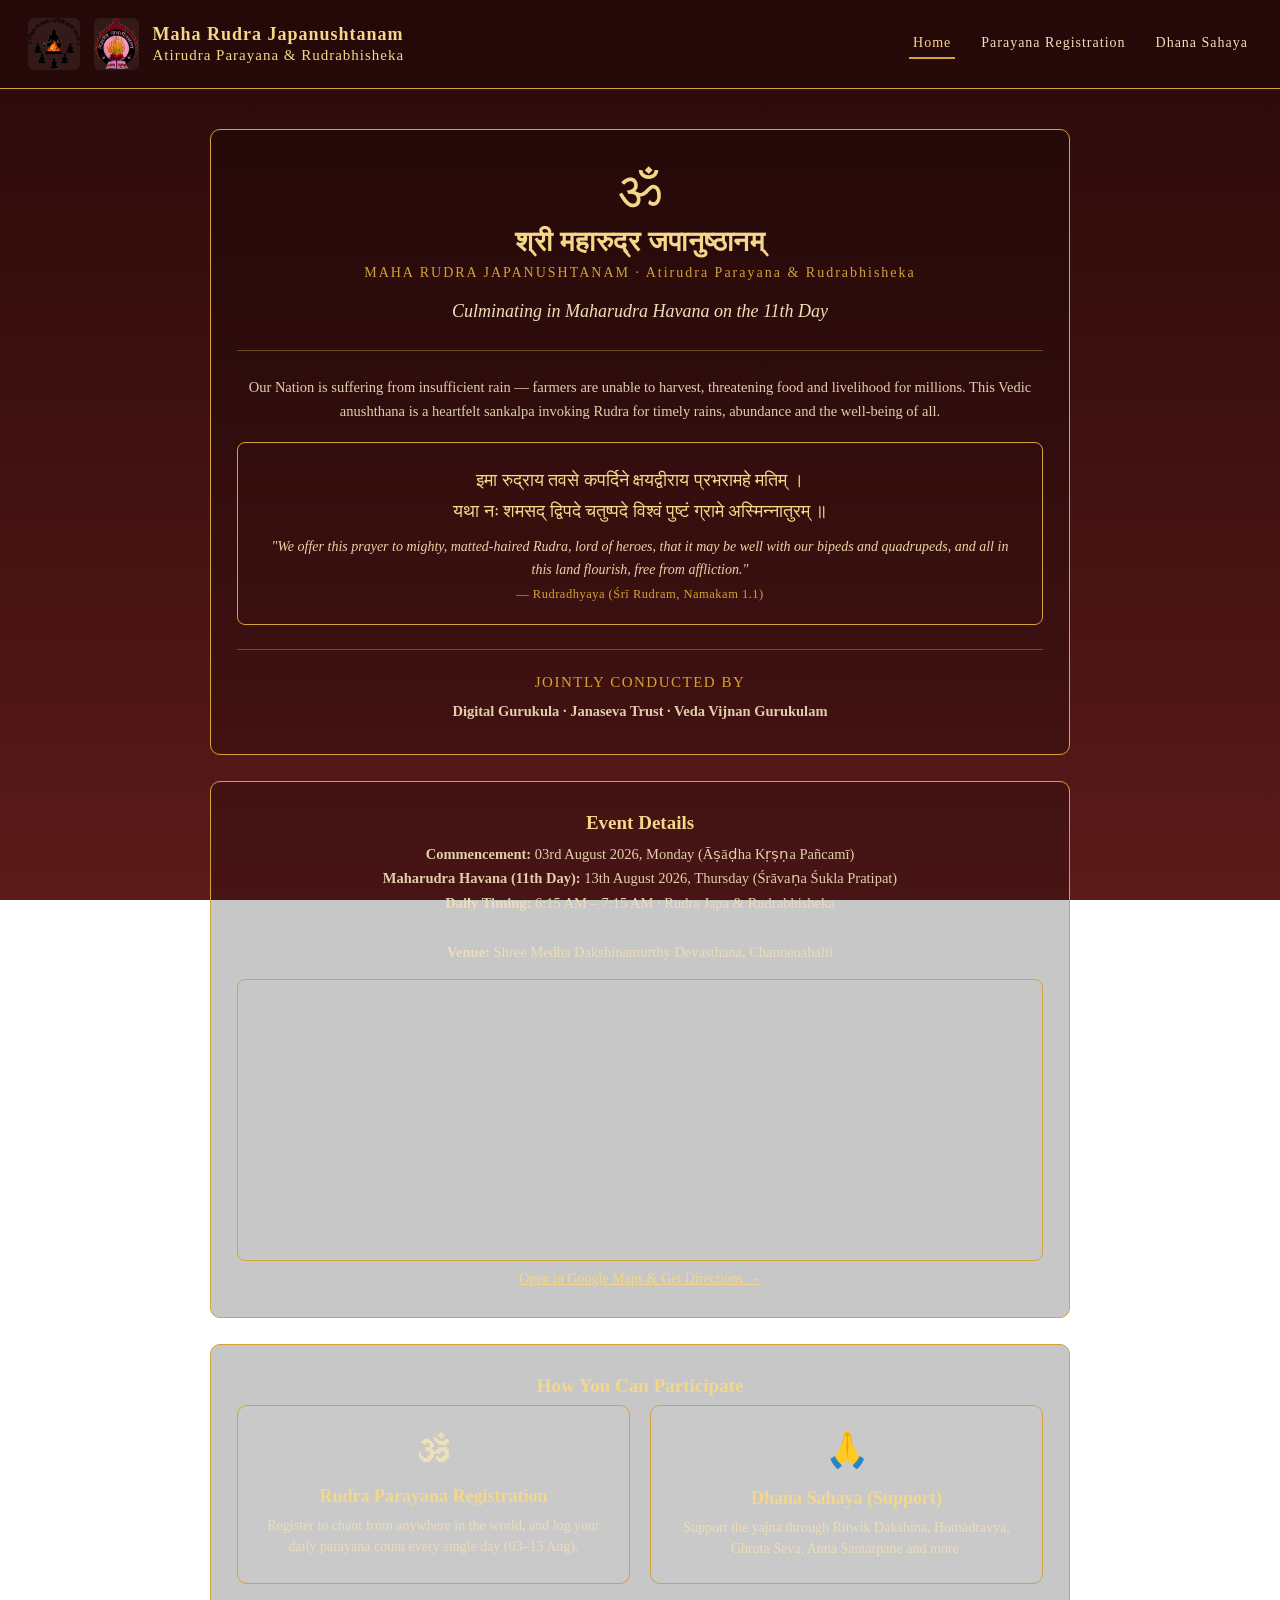
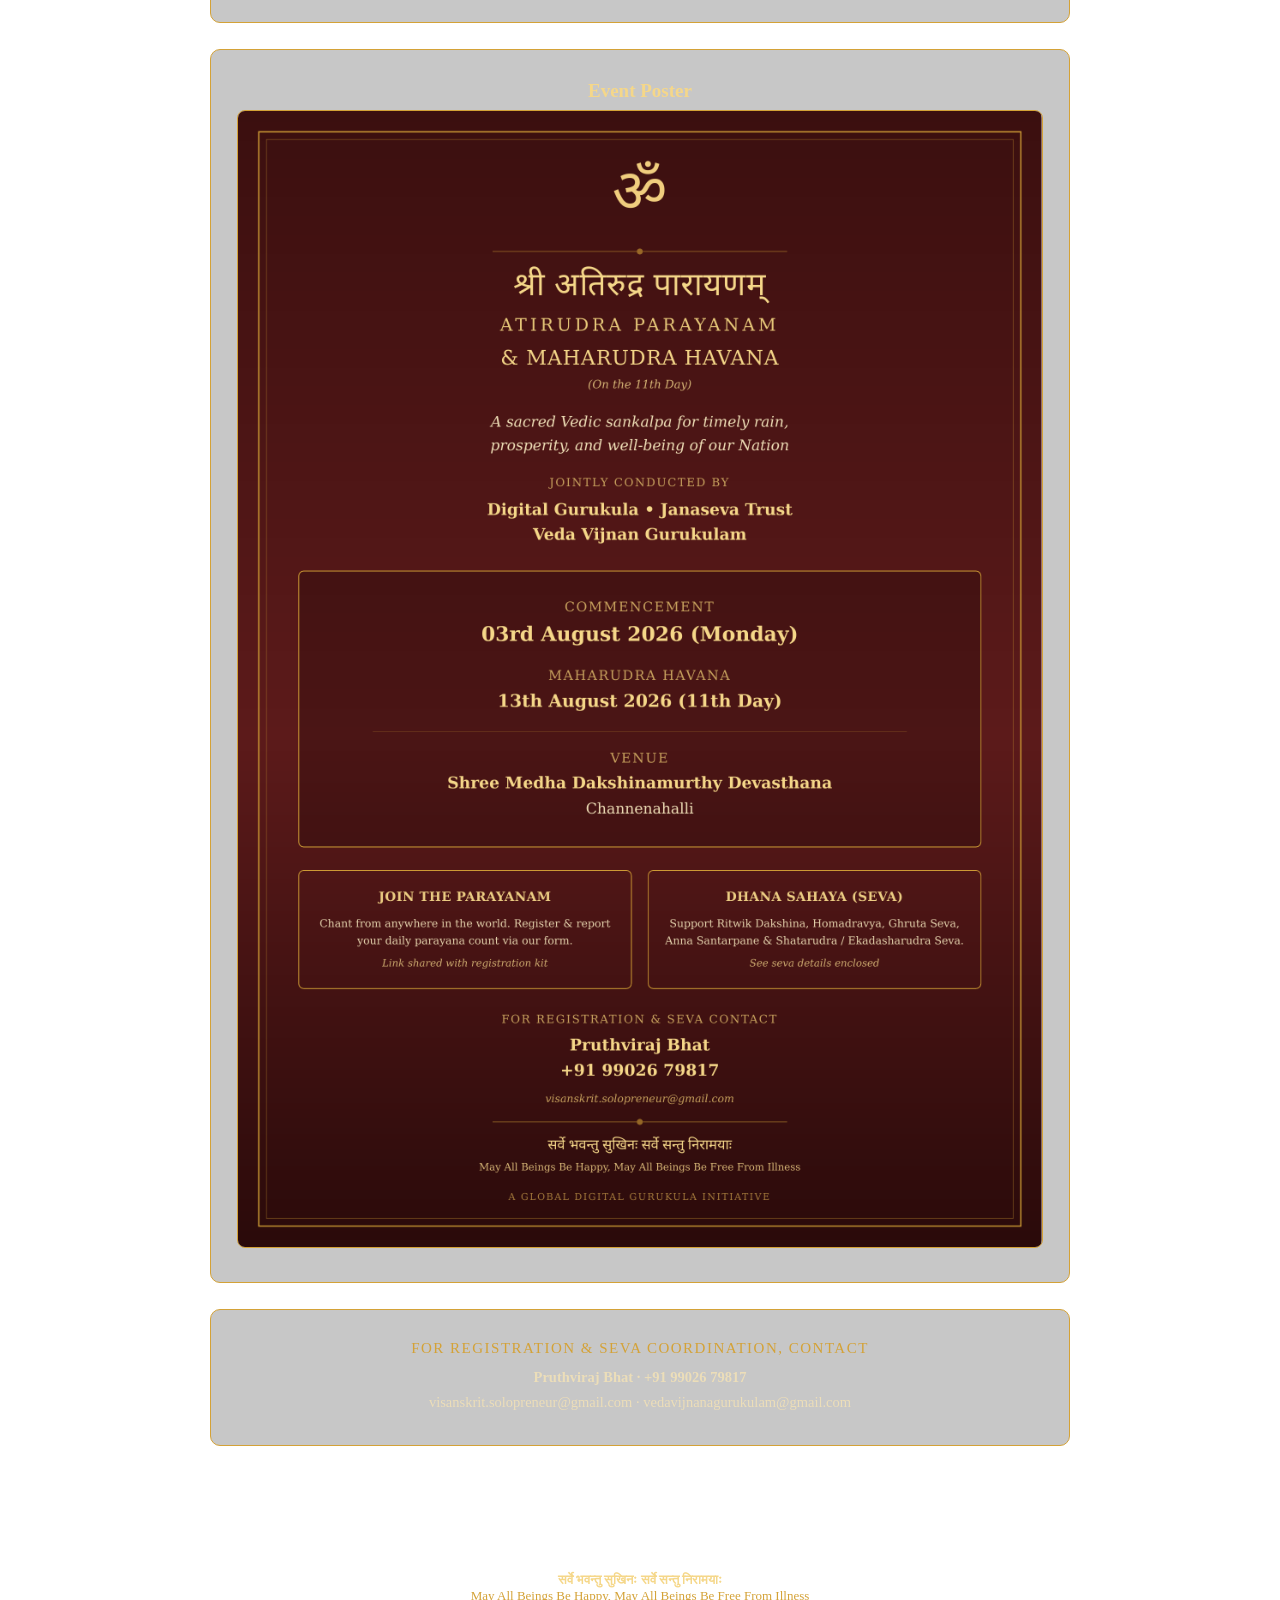
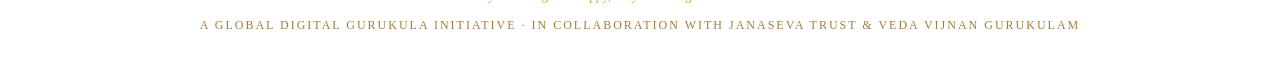
==== index.html @ a9fbeede "Add files via upload" ====
<!DOCTYPE html>
<html lang="en">
<head>
<meta charset="UTF-8">
<meta name="viewport" content="width=device-width, initial-scale=1.0">
<title>Maha Rudra Japanushtanam | Digital Gurukula</title>
<link rel="stylesheet" href="assets/style.css">
</head>
<body>

<header class="site-header">
  <div class="brand">
    <img src="assets/vvg-logo.png" alt="Veda Vijnan Gurukulam Logo">
    <img src="assets/janaseva-logo.png" alt="Janaseva Trust Logo">
    <div class="brand-text"><b>Maha Rudra Japanushtanam</b>Atirudra Parayana &amp; Rudrabhisheka</div>
  </div>
  <nav class="site-nav">
    <a href="index.html" class="active">Home</a>
    <a href="register.html">Parayana Registration</a>
    <a href="dhana-sahaya.html">Dhana Sahaya</a>
  </nav>
</header>

<div class="wrap">

  <div class="card">
    <div class="om">ॐ</div>
    <h1>श्री महारुद्र जपानुष्ठानम्</h1>
    <div class="subtitle">MAHA RUDRA JAPANUSHTANAM &middot; Atirudra Parayana &amp; Rudrabhisheka</div>
    <div class="purpose">Culminating in Maharudra Havana on the 11th Day</div>
    <hr class="div">
    <div class="meta">
      Our Nation is suffering from insufficient rain &mdash; farmers are unable to harvest,
      threatening food and livelihood for millions. This Vedic anushthana is a heartfelt
      sankalpa invoking Rudra for timely rains, abundance and the well-being of all.
    </div>
    <div class="mantra-box">
      <div class="mantra-sa">इमा रुद्राय तवसे कपर्दिने क्षयद्वीराय प्रभरामहे मतिम् ।<br>यथा नः शमसद् द्विपदे चतुष्पदे विश्वं पुष्टं ग्रामे अस्मिन्नातुरम् ॥</div>
      <div class="mantra-en">"We offer this prayer to mighty, matted-haired Rudra, lord of heroes, that it may be well with our bipeds and quadrupeds, and all in this land flourish, free from affliction."</div>
      <div class="mantra-cite">&mdash; Rudradhyaya (Śrī Rudram, Namakam 1.1)</div>
    </div>
    <hr class="div">
    <div class="label">JOINTLY CONDUCTED BY</div>
    <div class="meta">
      <b>Digital Gurukula &middot; Janaseva Trust &middot; Veda Vijnan Gurukulam</b>
    </div>
  </div>

  <div class="card">
    <h2 style="text-align:center;">Event Details</h2>
    <div class="meta">
      <b>Commencement:</b> 03rd August 2026, Monday (Āṣāḍha Kṛṣṇa Pañcamī)<br>
      <b>Maharudra Havana (11th Day):</b> 13th August 2026, Thursday (Śrāvaṇa Śukla Pratipat)<br>
      <b>Daily Timing:</b> 6:15 AM &ndash; 7:15 AM &middot; Rudra Japa &amp; Rudrabhisheka<br><br>
      <b>Venue:</b> Shree Medha Dakshinamurthy Devasthana, Channenahalli
    </div>
    <div class="map-frame">
      <iframe src="https://www.google.com/maps?q=12.9730983,77.4362829&z=17&output=embed" loading="lazy" allowfullscreen></iframe>
    </div>
    <div style="text-align:center;">
      <a class="map-link" href="https://www.google.com/maps/place/Sri+Medha+Dakshinamurthy+Temple/@12.973127,77.4363146,17.43z/data=!4m6!3m5!1s0x3bae3bc56491e11b:0xfed68116322c7638!8m2!3d12.9730983!4d77.4362829!16s%2Fg%2F11bym_62n5" target="_blank" rel="noopener">Open in Google Maps &amp; Get Directions &rarr;</a>
    </div>
  </div>

  <div class="card">
    <h2 style="text-align:center;">How You Can Participate</h2>
    <div class="grid2">
      <a class="tile" href="register.html">
        <div class="tile-icon">🕉</div>
        <h3>Rudra Parayana Registration</h3>
        <p>Register to chant from anywhere in the world, and log your daily parayana count every single day (03&ndash;13 Aug).</p>
      </a>
      <a class="tile" href="dhana-sahaya.html">
        <div class="tile-icon">🙏</div>
        <h3>Dhana Sahaya (Support)</h3>
        <p>Support the yajna through Ritwik Dakshina, Homadravya, Ghruta Seva, Anna Santarpane and more.</p>
      </a>
    </div>
  </div>

  <div class="card poster-preview">
    <h2 style="text-align:center;">Event Poster</h2>
    <img src="assets/poster.png" alt="Atirudra Parayanam Poster">
  </div>

  <div class="card">
    <div class="label">FOR REGISTRATION &amp; SEVA COORDINATION, CONTACT</div>
    <div class="meta">
      <b>Pruthviraj Bhat &middot; +91 99026 79817</b><br>
      visanskrit.solopreneur@gmail.com &middot; vedavijnanagurukulam@gmail.com
    </div>
  </div>

</div>

<footer class="site-footer">
  <b>सर्वे भवन्तु सुखिनः सर्वे सन्तु निरामयाः</b><br>
  May All Beings Be Happy, May All Beings Be Free From Illness
  <div class="footer-tag">A GLOBAL DIGITAL GURUKULA INITIATIVE &middot; IN COLLABORATION WITH JANASEVA TRUST &amp; VEDA VIJNAN GURUKULAM</div>
</footer>

</body>
</html>
---- assets/style.css ----
:root{
  --maroon-dark:#2a0a0a;
  --maroon:#3b0f0f;
  --maroon-light:#5c1a1a;
  --gold:#d4a237;
  --gold-light:#f5d789;
  --cream:#f0e0b8;
}
*{box-sizing:border-box;}
html,body{margin:0;padding:0;}
body{
  font-family: Georgia, 'Times New Roman', serif;
  background: linear-gradient(180deg, var(--maroon-dark), var(--maroon) 40%, var(--maroon-light));
  background-attachment: fixed;
  color: var(--cream);
  min-height:100vh;
}
a{color:inherit;}

/* Header / Nav */
header.site-header{
  display:flex; align-items:center; justify-content:space-between;
  padding: 18px 28px; border-bottom: 1px solid var(--gold);
  flex-wrap: wrap; gap: 14px;
  background: rgba(0,0,0,0.15);
}
.brand{ display:flex; align-items:center; gap:14px; }
.brand img{ height:52px; width:auto; border-radius:6px; background:#fff1; }
.brand-text{ font-size:15px; letter-spacing:1px; color:var(--gold-light); line-height:1.3; }
.brand-text b{ display:block; font-size:18px; }
nav.site-nav{ display:flex; gap:22px; flex-wrap:wrap; }
nav.site-nav a{
  font-size:14px; letter-spacing:1px; color: var(--cream); text-decoration:none;
  padding:6px 4px; border-bottom: 2px solid transparent;
}
nav.site-nav a:hover, nav.site-nav a.active{ color: var(--gold-light); border-bottom-color: var(--gold); }

/* Container */
.wrap{ max-width: 900px; margin: 0 auto; padding: 40px 20px 70px; }
.card{
  background: rgba(0,0,0,0.22); border:1px solid var(--gold); border-radius:10px;
  padding: 30px 26px; margin-bottom: 26px;
}
.om{ text-align:center; font-size:52px; color:var(--gold-light); margin-bottom:6px; }
h1{ text-align:center; font-size:28px; color:var(--gold-light); margin:0 0 6px; letter-spacing:0.5px; }
h1.small{ font-size:22px; }
.subtitle{ text-align:center; font-size:14px; color:var(--gold); letter-spacing:2px; margin-bottom:16px; }
.meta{ text-align:center; font-size:14.5px; color:var(--cream); opacity:0.92; line-height:1.7; }
hr.div{ border:none; border-top:1px solid var(--gold); opacity:0.4; margin:24px 0; }
h2{ font-size:19px; color:var(--gold-light); margin:0 0 8px; }
.section-note{ font-size:13.5px; color:var(--cream); opacity:0.85; margin-bottom:16px; line-height:1.6; }
.label{ font-size:15px; letter-spacing:1.5px; color:var(--gold); margin-bottom:8px; text-align:center; }
.purpose{ font-size:18px; font-style:italic; text-align:center; line-height:1.6; margin-bottom:6px; }

/* Cards grid on home */
.grid2{ display:flex; gap:20px; flex-wrap:wrap; margin-bottom: 8px; }
.tile{
  flex:1; min-width:250px; border:1.2px solid var(--gold); border-radius:10px; padding:24px 20px;
  text-align:center; text-decoration:none; display:block; background: rgba(255,255,255,0.03);
  transition: background .15s ease;
}
.tile:hover{ background: rgba(212,162,55,0.12); }
.tile .tile-icon{ font-size:34px; margin-bottom:10px; }
.tile h3{ font-size:18px; color:var(--gold-light); margin-bottom:8px; }
.tile p{ font-size:14px; color:var(--cream); opacity:0.9; line-height:1.5; margin:0;}

/* Map */
.map-frame{ border:1px solid var(--gold); border-radius:8px; overflow:hidden; margin-top:14px; }
.map-frame iframe{ width:100%; height:280px; border:0; display:block; }
.map-link{ display:inline-block; margin-top:10px; font-size:14px; color:var(--gold-light); text-decoration:underline; }

/* Forms */
input[type="hidden"]{ display:none !important; }
label{ display:block; font-size:14px; color:var(--gold-light); margin:14px 0 6px; }
input, select, textarea{
  width:100%; padding:10px 12px; border-radius:6px; border:1px solid var(--gold);
  background: rgba(255,255,255,0.06); color:var(--cream); font-size:15px; font-family:inherit;
}
input::placeholder, textarea::placeholder{ color: rgba(240,224,184,0.5); }
textarea{ resize:vertical; min-height:60px; }
button, input[type=submit]{
  padding: 13px 20px; border-radius:6px; border:none; font-size:15px; font-weight:bold;
  cursor:pointer; font-family:inherit; background: var(--gold); color: var(--maroon-dark);
  width:100%; margin-top:22px;
}
button:hover, input[type=submit]:hover{ background: var(--gold-light); }

/* Seva table */
table{ width:100%; border-collapse:collapse; margin-bottom:10px; }
th{ font-size:14px; letter-spacing:1px; color:var(--gold); text-align:left; padding:10px 8px; border-bottom:1.5px solid var(--gold); }
th.amt, td.amt{ text-align:right; }
td{ font-size:16px; color:#f5eede; padding:12px 8px; border-bottom:0.7px solid rgba(212,162,55,0.3); }
td.seva-name{ color:var(--gold-light); font-weight:bold; }
td.amt{ color:var(--gold-light); font-weight:bold; }

/* QR box */
.qr-box{ text-align:center; }
.qr-box img{ width:220px; max-width:80%; border-radius:8px; border:2px solid var(--gold); background:#fff; padding:8px; }
.upi-id{ font-size:16px; color:var(--gold-light); font-weight:bold; margin-top:10px; letter-spacing:0.5px; }

/* Footer */
footer.site-footer{
  text-align:center; padding: 30px 16px 50px; font-size:13px; color:var(--gold);
}
footer.site-footer b{ color:var(--gold-light); }
.footer-tag{ font-size:12px; letter-spacing:2px; color:#a67c3d; margin-top:14px; }

/* Mantra block */
.mantra-box{ border:1px solid var(--gold); border-radius:8px; padding:22px 24px; margin: 18px 0 6px; }
.mantra-sa{ font-size:18px; color:var(--gold-light); line-height:1.7; margin-bottom:10px; text-align:center; }
.mantra-en{ font-size:14px; font-style:italic; color:#e8d3a3; line-height:1.6; margin-bottom:6px; text-align:center; }
.mantra-cite{ font-size:12.5px; color:var(--gold); text-align:center; letter-spacing:0.5px; }

/* Poster image */
.poster-preview{ text-align:center; }
.poster-preview img{ max-width:100%; border-radius:8px; border:1px solid var(--gold); }

@media (max-width:600px){
  header.site-header{ flex-direction:column; align-items:flex-start; }
  nav.site-nav{ gap:14px; }
}
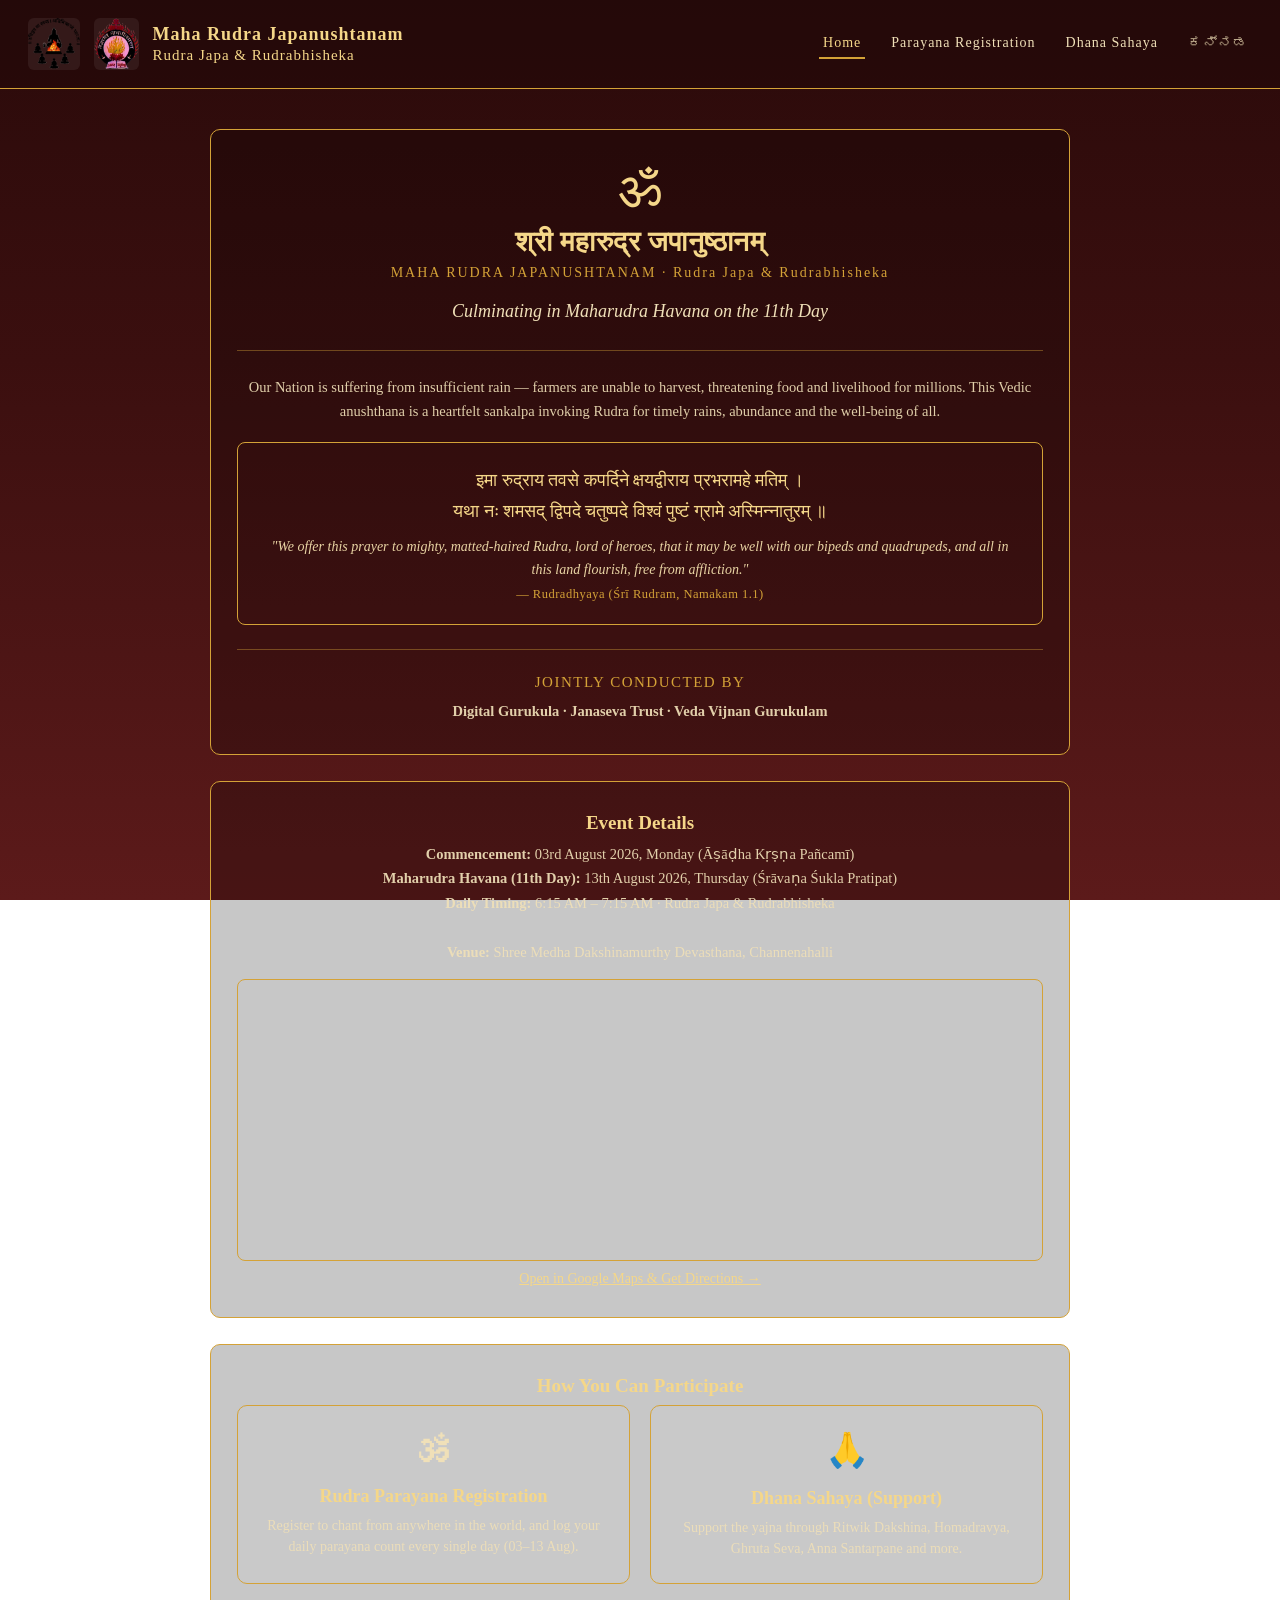
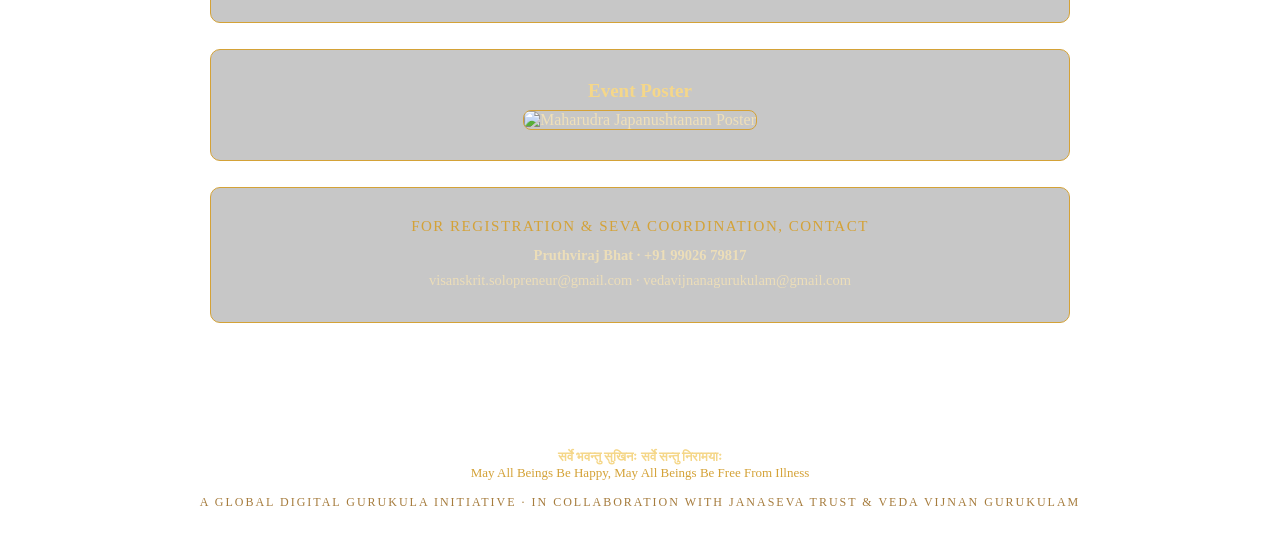
==== commit 93b3a239: "Add site root pages (English)" ====
--- a/index.html
+++ b/index.html
@@ -12,12 +12,13 @@
   <div class="brand">
     <img src="assets/vvg-logo.png" alt="Veda Vijnan Gurukulam Logo">
     <img src="assets/janaseva-logo.png" alt="Janaseva Trust Logo">
-    <div class="brand-text"><b>Maha Rudra Japanushtanam</b>Atirudra Parayana &amp; Rudrabhisheka</div>
+    <div class="brand-text"><b>Maha Rudra Japanushtanam</b>Rudra Japa &amp; Rudrabhisheka</div>
   </div>
   <nav class="site-nav">
     <a href="index.html" class="active">Home</a>
     <a href="register.html">Parayana Registration</a>
     <a href="dhana-sahaya.html">Dhana Sahaya</a>
+    <a href="kn/index.html" style="opacity:0.85;">ಕನ್ನಡ</a>
   </nav>
 </header>
 
@@ -26,7 +27,7 @@
   <div class="card">
     <div class="om">ॐ</div>
     <h1>श्री महारुद्र जपानुष्ठानम्</h1>
-    <div class="subtitle">MAHA RUDRA JAPANUSHTANAM &middot; Atirudra Parayana &amp; Rudrabhisheka</div>
+    <div class="subtitle">MAHA RUDRA JAPANUSHTANAM &middot; Rudra Japa &amp; Rudrabhisheka</div>
     <div class="purpose">Culminating in Maharudra Havana on the 11th Day</div>
     <hr class="div">
     <div class="meta">
@@ -80,7 +81,7 @@
 
   <div class="card poster-preview">
     <h2 style="text-align:center;">Event Poster</h2>
-    <img src="assets/poster.png" alt="Atirudra Parayanam Poster">
+    <img src="assets/poster_new.png" alt="Maharudra Japanushtanam Poster">
   </div>
 
   <div class="card">
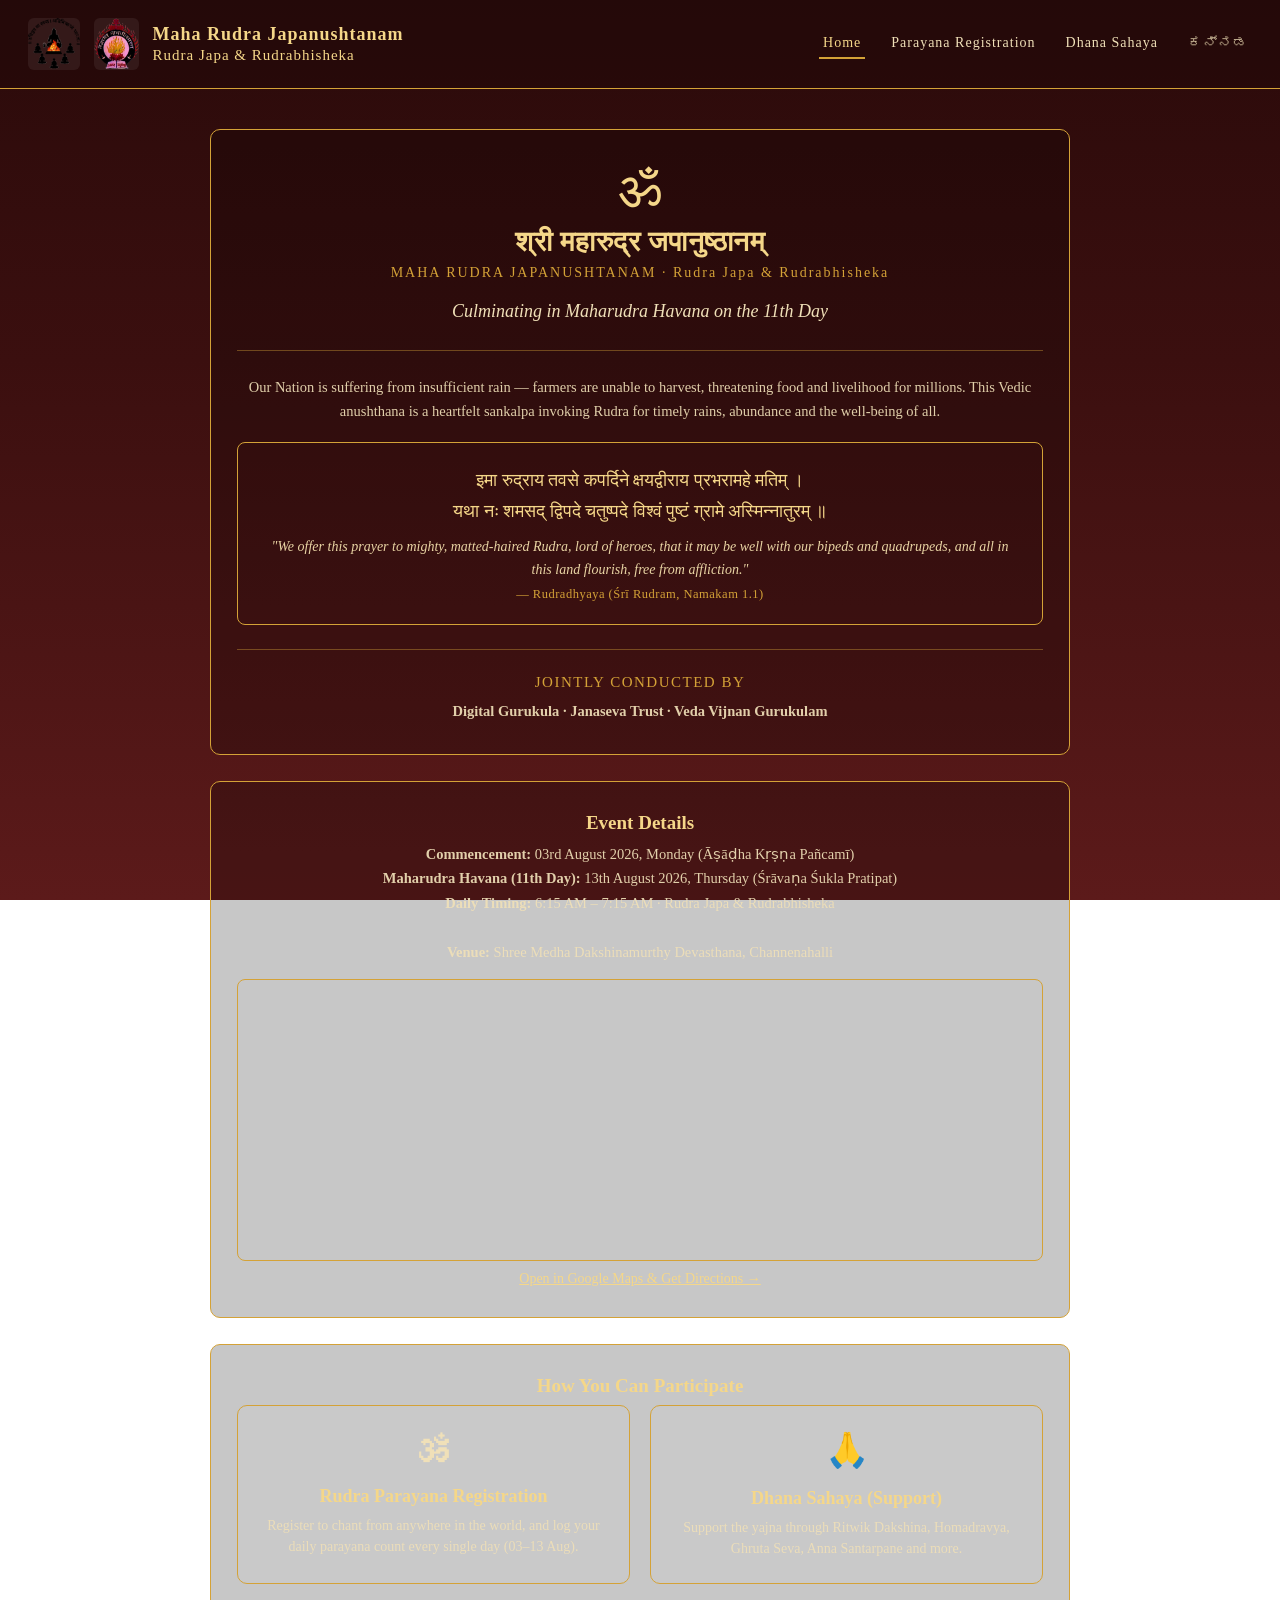
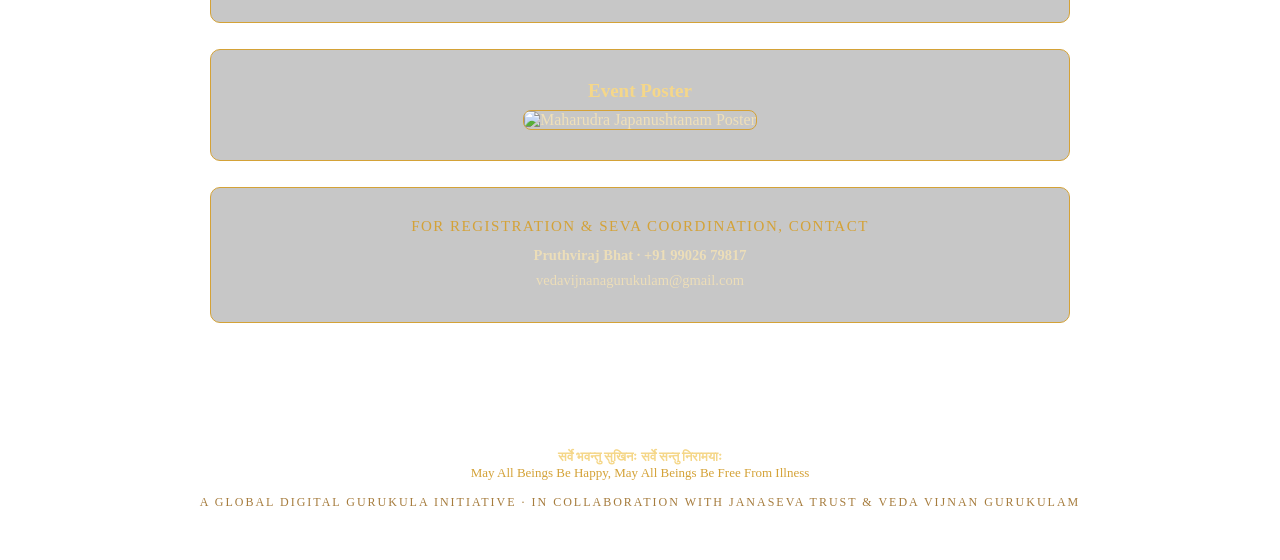
==== commit 499659ac: "Remove personal email, use org email only (English pages)" ====
--- a/index.html
+++ b/index.html
@@ -88,7 +88,7 @@
     <div class="label">FOR REGISTRATION &amp; SEVA COORDINATION, CONTACT</div>
     <div class="meta">
       <b>Pruthviraj Bhat &middot; +91 99026 79817</b><br>
-      visanskrit.solopreneur@gmail.com &middot; vedavijnanagurukulam@gmail.com
+      vedavijnanagurukulam@gmail.com
     </div>
   </div>
 
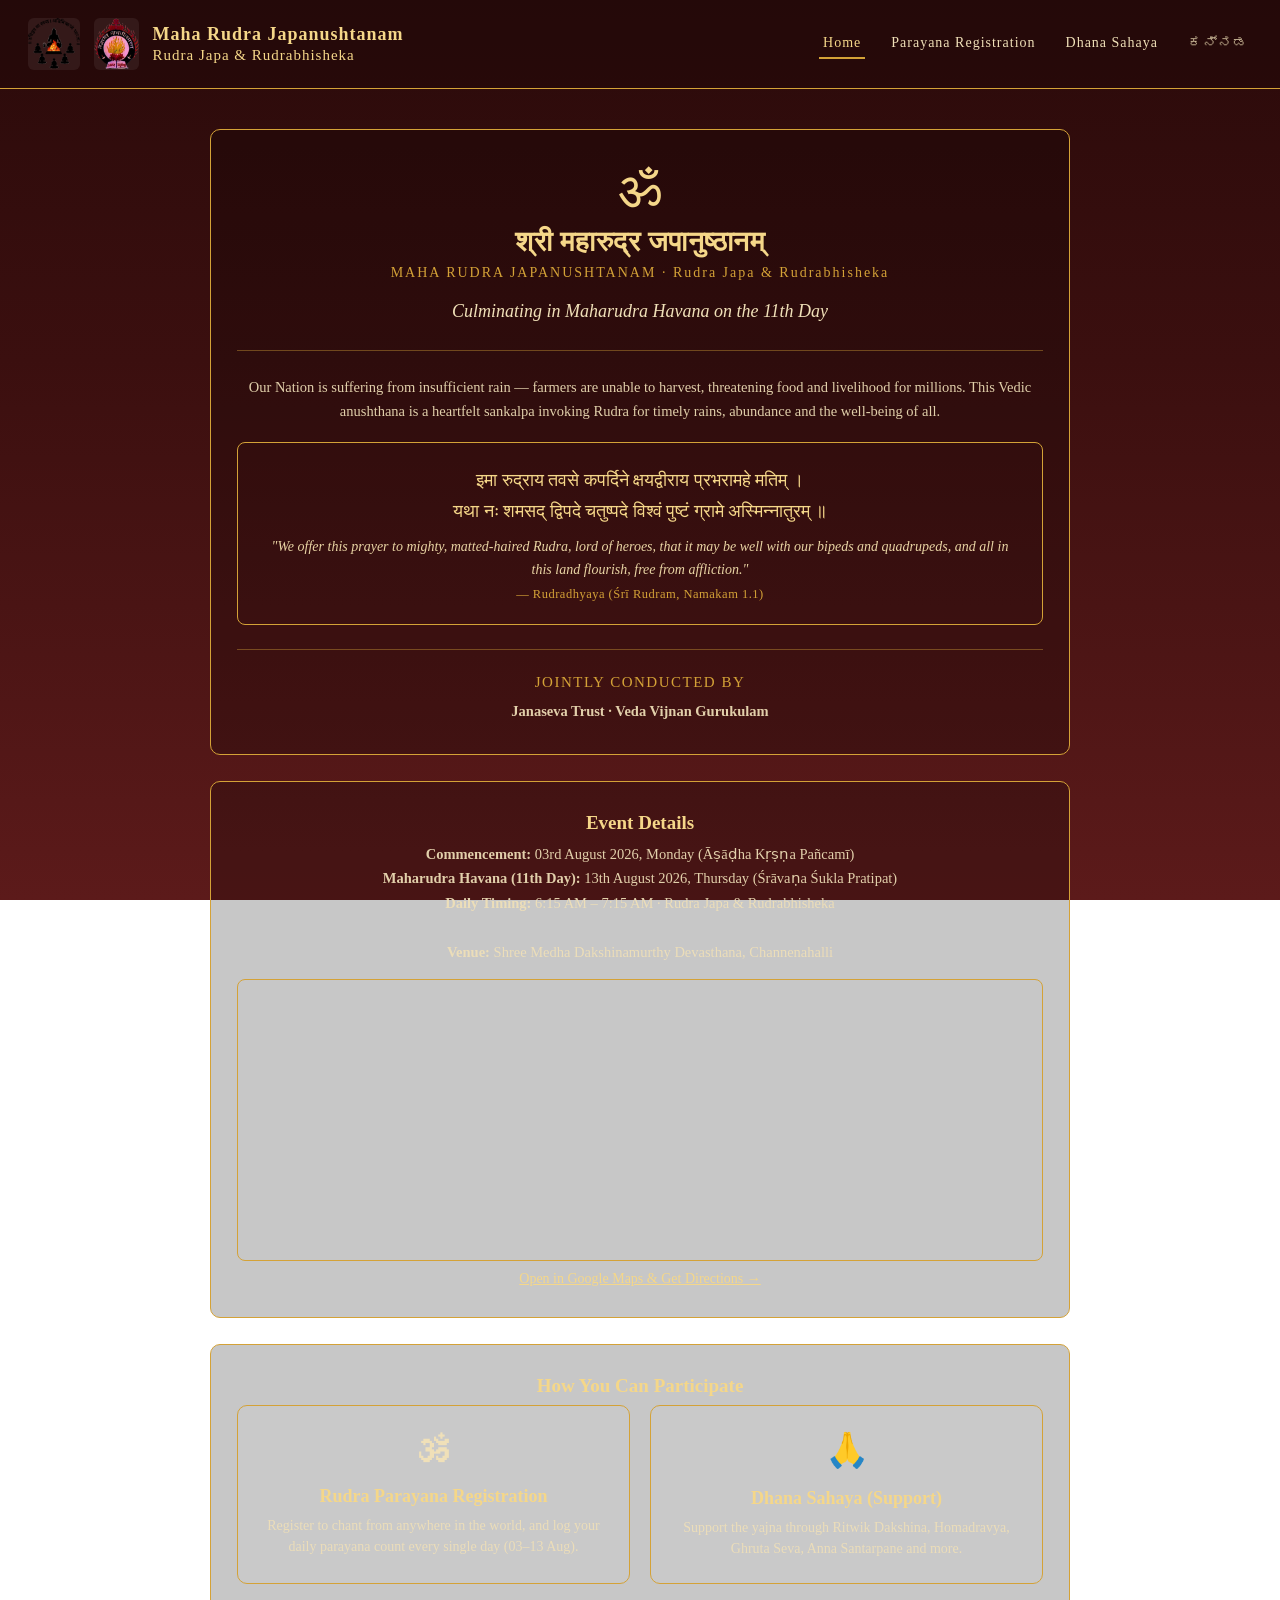
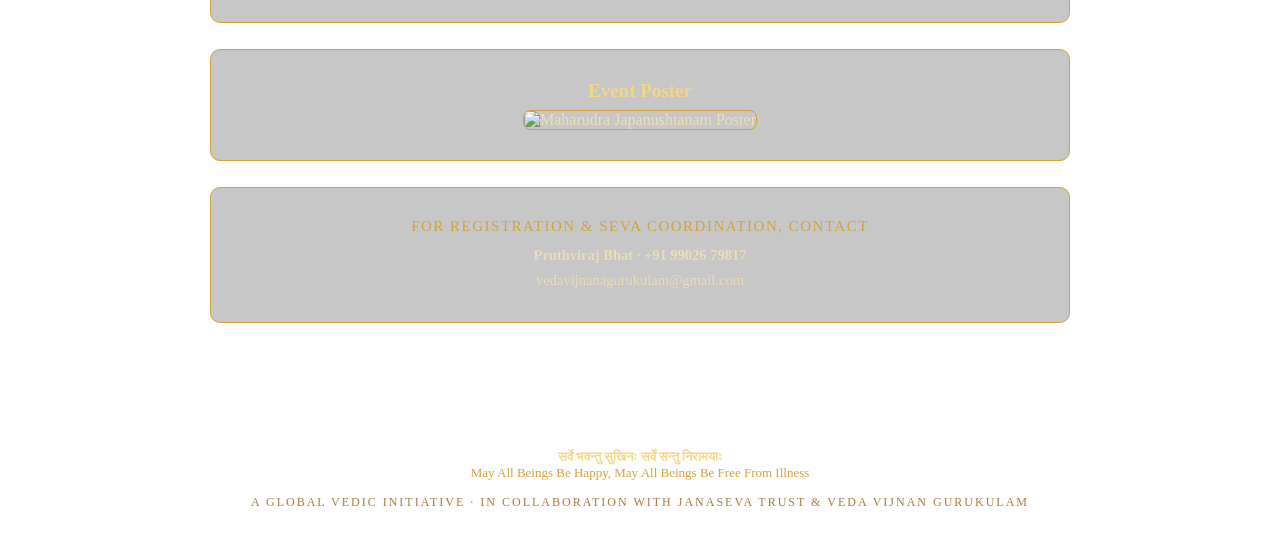
==== commit bcb2529c: "Remove Digital Gurukula references" ====
--- a/index.html
+++ b/index.html
@@ -3,7 +3,7 @@
 <head>
 <meta charset="UTF-8">
 <meta name="viewport" content="width=device-width, initial-scale=1.0">
-<title>Maha Rudra Japanushtanam | Digital Gurukula</title>
+<title>Maha Rudra Japanushtanam</title>
 <link rel="stylesheet" href="assets/style.css">
 </head>
 <body>
@@ -43,7 +43,7 @@
     <hr class="div">
     <div class="label">JOINTLY CONDUCTED BY</div>
     <div class="meta">
-      <b>Digital Gurukula &middot; Janaseva Trust &middot; Veda Vijnan Gurukulam</b>
+      <b>Janaseva Trust &middot; Veda Vijnan Gurukulam</b>
     </div>
   </div>
 
@@ -97,7 +97,7 @@
 <footer class="site-footer">
   <b>सर्वे भवन्तु सुखिनः सर्वे सन्तु निरामयाः</b><br>
   May All Beings Be Happy, May All Beings Be Free From Illness
-  <div class="footer-tag">A GLOBAL DIGITAL GURUKULA INITIATIVE &middot; IN COLLABORATION WITH JANASEVA TRUST &amp; VEDA VIJNAN GURUKULAM</div>
+  <div class="footer-tag">A GLOBAL VEDIC INITIATIVE &middot; IN COLLABORATION WITH JANASEVA TRUST &amp; VEDA VIJNAN GURUKULAM</div>
 </footer>
 
 </body>
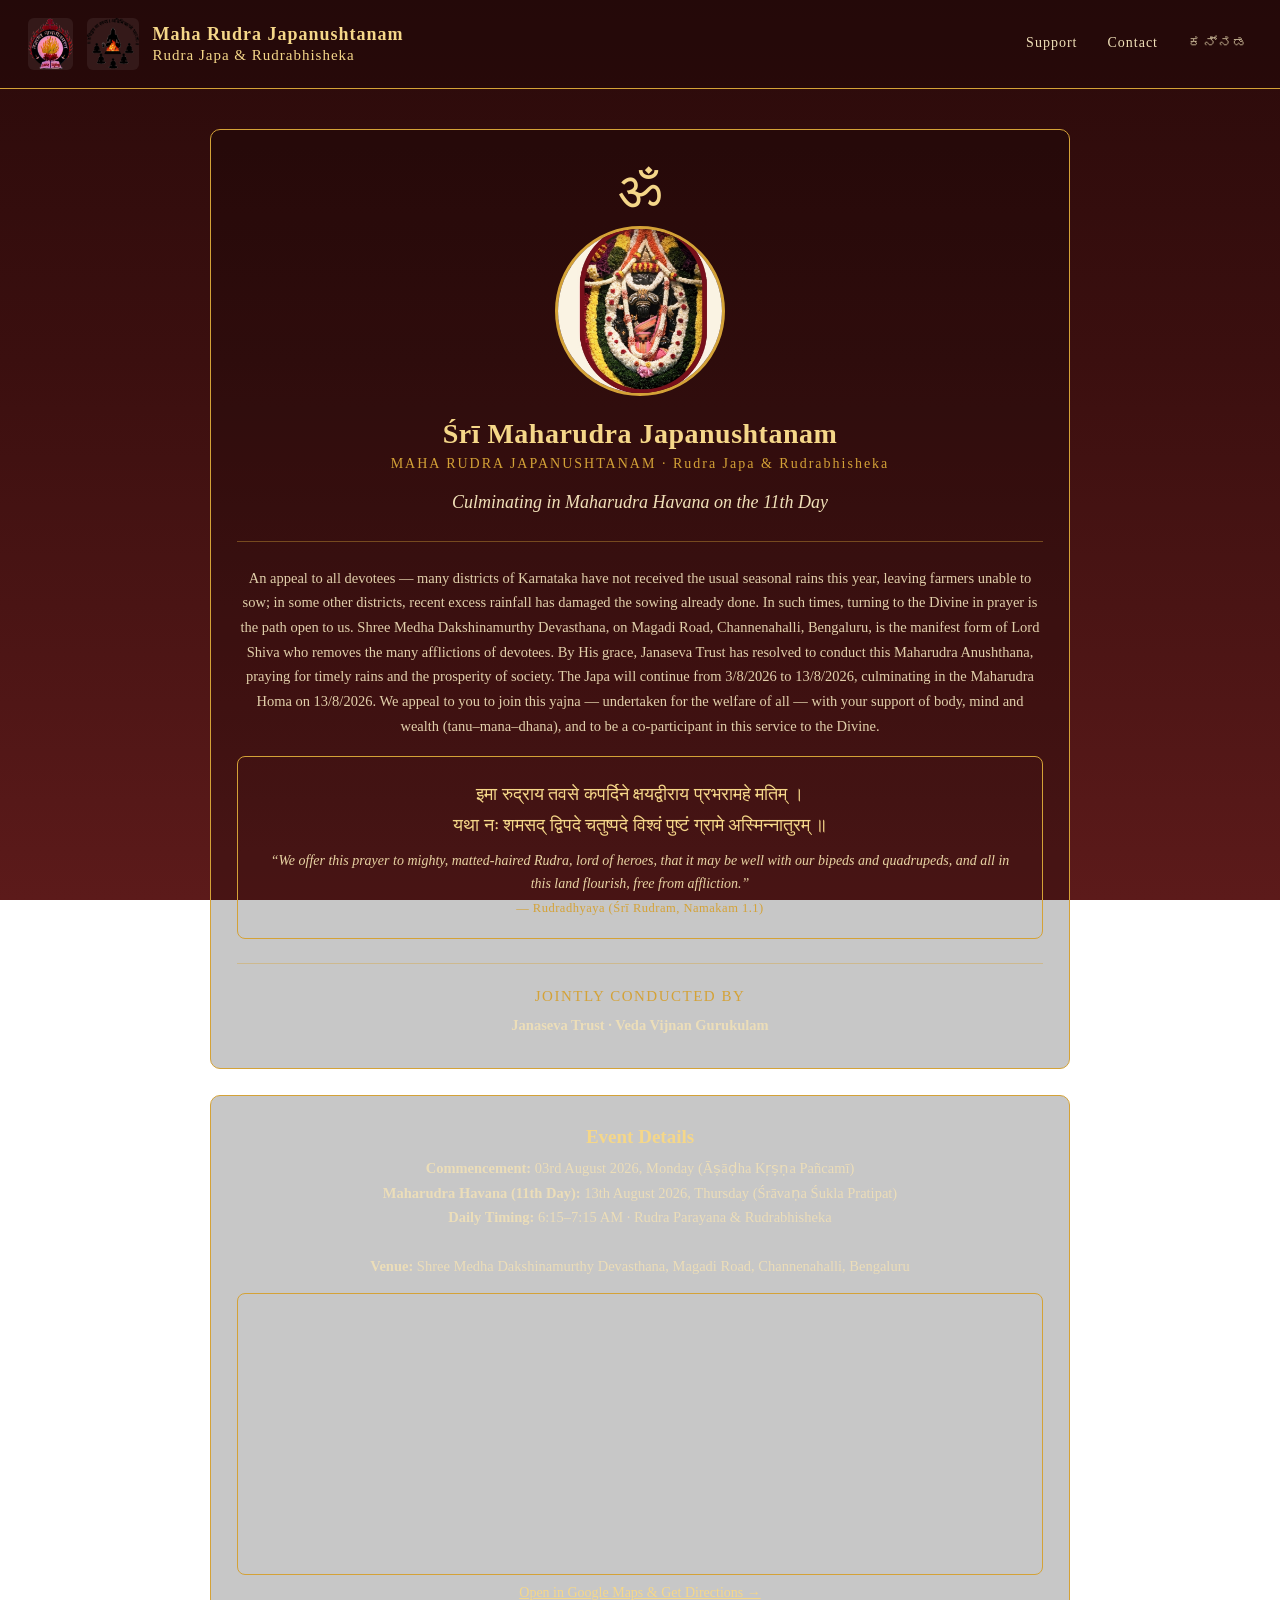
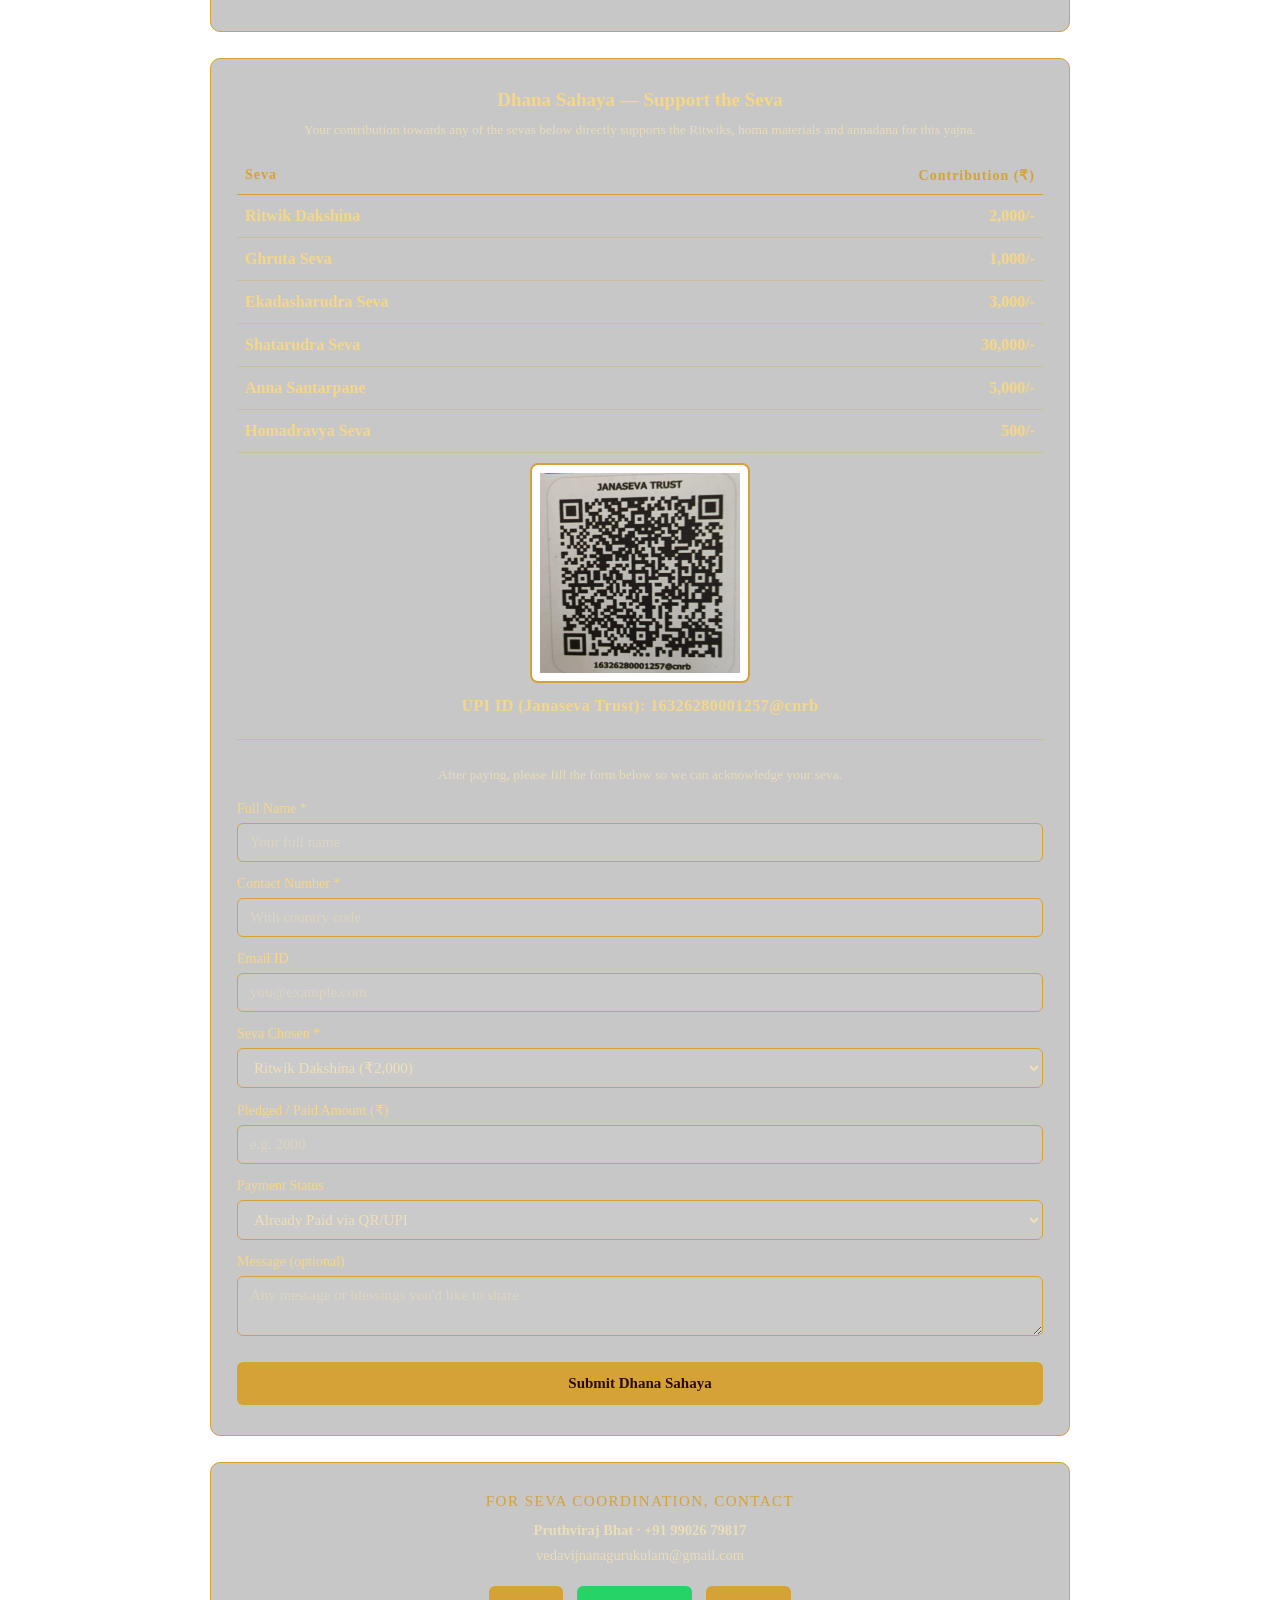
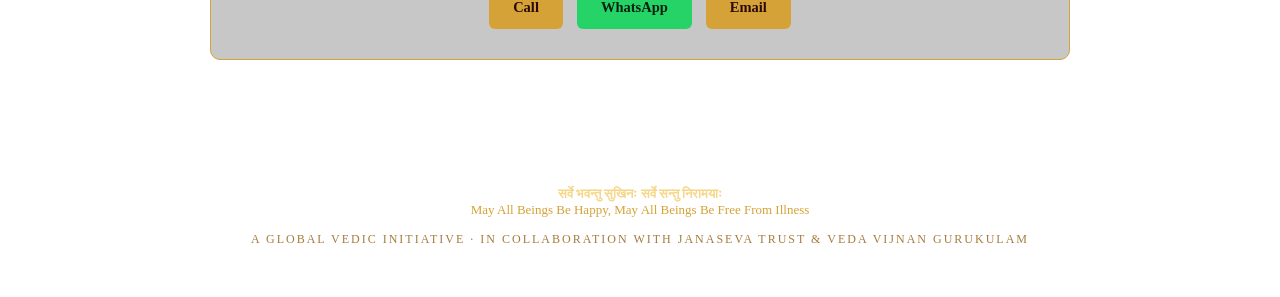
==== commit d55f9bef: "Rebuild homepage as single-page Support+Contact site" ====
--- a/index.html
+++ b/index.html
@@ -3,21 +3,20 @@
 <head>
 <meta charset="UTF-8">
 <meta name="viewport" content="width=device-width, initial-scale=1.0">
-<title>Maha Rudra Japanushtanam</title>
+<title>Maha Rudra Japanushtanam &mdash; Rudra Japa &amp; Rudrabhisheka</title>
 <link rel="stylesheet" href="assets/style.css">
 </head>
 <body>
 
 <header class="site-header">
   <div class="brand">
+    <img src="assets/janaseva-logo.png" alt="Janaseva Trust Logo">
     <img src="assets/vvg-logo.png" alt="Veda Vijnan Gurukulam Logo">
-    <img src="assets/janaseva-logo.png" alt="Janaseva Trust Logo">
     <div class="brand-text"><b>Maha Rudra Japanushtanam</b>Rudra Japa &amp; Rudrabhisheka</div>
   </div>
   <nav class="site-nav">
-    <a href="index.html" class="active">Home</a>
-    <a href="register.html">Parayana Registration</a>
-    <a href="dhana-sahaya.html">Dhana Sahaya</a>
+    <a href="#support">Support</a>
+    <a href="#contact">Contact</a>
     <a href="kn/index.html" style="opacity:0.85;">ಕನ್ನಡ</a>
   </nav>
 </header>
@@ -26,25 +25,33 @@
 
   <div class="card">
     <div class="om">ॐ</div>
-    <h1>श्री महारुद्र जपानुष्ठानम्</h1>
+    <div class="deity-photo"><img src="assets/deity.png" alt="Shree Medha Dakshinamurthy"></div>
+    <h1>Śrī Maharudra Japanushtanam</h1>
     <div class="subtitle">MAHA RUDRA JAPANUSHTANAM &middot; Rudra Japa &amp; Rudrabhisheka</div>
     <div class="purpose">Culminating in Maharudra Havana on the 11th Day</div>
     <hr class="div">
     <div class="meta">
-      Our Nation is suffering from insufficient rain &mdash; farmers are unable to harvest,
-      threatening food and livelihood for millions. This Vedic anushthana is a heartfelt
-      sankalpa invoking Rudra for timely rains, abundance and the well-being of all.
+      An appeal to all devotees &mdash; many districts of Karnataka have not received the usual seasonal
+      rains this year, leaving farmers unable to sow; in some other districts, recent excess rainfall has
+      damaged the sowing already done. In such times, turning to the Divine in prayer is the path open to us.
+      Shree Medha Dakshinamurthy Devasthana, on Magadi Road, Channenahalli, Bengaluru, is the manifest form
+      of Lord Shiva who removes the many afflictions of devotees. By His grace, Janaseva Trust has resolved
+      to conduct this Maharudra Anushthana, praying for timely rains and the prosperity of society. The Japa
+      will continue from 3/8/2026 to 13/8/2026, culminating in the Maharudra Homa on 13/8/2026. We appeal to
+      you to join this yajna &mdash; undertaken for the welfare of all &mdash; with your support of body, mind
+      and wealth (tanu&ndash;mana&ndash;dhana), and to be a co-participant in this service to the Divine.
     </div>
+
     <div class="mantra-box">
       <div class="mantra-sa">इमा रुद्राय तवसे कपर्दिने क्षयद्वीराय प्रभरामहे मतिम् ।<br>यथा नः शमसद् द्विपदे चतुष्पदे विश्वं पुष्टं ग्रामे अस्मिन्नातुरम् ॥</div>
-      <div class="mantra-en">"We offer this prayer to mighty, matted-haired Rudra, lord of heroes, that it may be well with our bipeds and quadrupeds, and all in this land flourish, free from affliction."</div>
+      <div class="mantra-en">&ldquo;We offer this prayer to mighty, matted-haired Rudra, lord of heroes, that it may be well
+      with our bipeds and quadrupeds, and all in this land flourish, free from affliction.&rdquo;</div>
       <div class="mantra-cite">&mdash; Rudradhyaya (Śrī Rudram, Namakam 1.1)</div>
     </div>
+
     <hr class="div">
     <div class="label">JOINTLY CONDUCTED BY</div>
-    <div class="meta">
-      <b>Janaseva Trust &middot; Veda Vijnan Gurukulam</b>
-    </div>
+    <div class="meta"><b>Janaseva Trust &middot; Veda Vijnan Gurukulam</b></div>
   </div>
 
   <div class="card">
@@ -52,8 +59,8 @@
     <div class="meta">
       <b>Commencement:</b> 03rd August 2026, Monday (Āṣāḍha Kṛṣṇa Pañcamī)<br>
       <b>Maharudra Havana (11th Day):</b> 13th August 2026, Thursday (Śrāvaṇa Śukla Pratipat)<br>
-      <b>Daily Timing:</b> 6:15 AM &ndash; 7:15 AM &middot; Rudra Japa &amp; Rudrabhisheka<br><br>
-      <b>Venue:</b> Shree Medha Dakshinamurthy Devasthana, Channenahalli
+      <b>Daily Timing:</b> 6:15&ndash;7:15 AM &middot; Rudra Parayana &amp; Rudrabhisheka<br><br>
+      <b>Venue:</b> Shree Medha Dakshinamurthy Devasthana, Magadi Road, Channenahalli, Bengaluru
     </div>
     <div class="map-frame">
       <iframe src="https://www.google.com/maps?q=12.9730983,77.4362829&z=17&output=embed" loading="lazy" allowfullscreen></iframe>
@@ -63,32 +70,80 @@
     </div>
   </div>
 
-  <div class="card">
-    <h2 style="text-align:center;">How You Can Participate</h2>
-    <div class="grid2">
-      <a class="tile" href="register.html">
-        <div class="tile-icon">🕉</div>
-        <h3>Rudra Parayana Registration</h3>
-        <p>Register to chant from anywhere in the world, and log your daily parayana count every single day (03&ndash;13 Aug).</p>
-      </a>
-      <a class="tile" href="dhana-sahaya.html">
-        <div class="tile-icon">🙏</div>
-        <h3>Dhana Sahaya (Support)</h3>
-        <p>Support the yajna through Ritwik Dakshina, Homadravya, Ghruta Seva, Anna Santarpane and more.</p>
-      </a>
+  <div class="card" id="support">
+    <h2 style="text-align:center;">Dhana Sahaya &mdash; Support the Seva</h2>
+    <div class="section-note" style="text-align:center;">Your contribution towards any of the sevas below directly supports the Ritwiks, homa materials and annadana for this yajna.</div>
+    <table>
+      <tr><th>Seva</th><th class="amt">Contribution (&#8377;)</th></tr>
+      <tr><td class="seva-name">Ritwik Dakshina</td><td class="amt">2,000/-</td></tr>
+      <tr><td class="seva-name">Ghruta Seva</td><td class="amt">1,000/-</td></tr>
+      <tr><td class="seva-name">Ekadasharudra Seva</td><td class="amt">3,000/-</td></tr>
+      <tr><td class="seva-name">Shatarudra Seva</td><td class="amt">30,000/-</td></tr>
+      <tr><td class="seva-name">Anna Santarpane</td><td class="amt">5,000/-</td></tr>
+      <tr><td class="seva-name">Homadravya Seva</td><td class="amt">500/-</td></tr>
+    </table>
+
+    <div class="qr-box">
+      <img src="assets/janaseva-qr.jpeg" alt="Janaseva Trust QR Code">
+      <div class="upi-id">UPI ID (Janaseva Trust): 16326280001257@cnrb</div>
     </div>
+
+    <hr class="div">
+    <div class="section-note" style="text-align:center;">After paying, please fill the form below so we can acknowledge your seva.</div>
+
+    <form action="https://formsubmit.co/vedavijnanagurukulam@gmail.com" method="POST">
+      <input type="hidden" name="_subject" value="Maharudra Japanushtanam - Dhana Sahaya Support">
+      <input type="hidden" name="_template" value="table">
+      <input type="hidden" name="_next" value="thank-you.html">
+      <input type="hidden" name="_captcha" value="false">
+
+      <label>Full Name *</label>
+      <input type="text" name="Name" placeholder="Your full name" required>
+
+      <label>Contact Number *</label>
+      <input type="tel" name="Contact Number" placeholder="With country code" required>
+
+      <label>Email ID</label>
+      <input type="email" name="Email" placeholder="you@example.com">
+
+      <label>Seva Chosen *</label>
+      <select name="Seva" required>
+        <option value="Ritwik Dakshina (Rs.2000)">Ritwik Dakshina (&#8377;2,000)</option>
+        <option value="Ghruta Seva (Rs.1000)">Ghruta Seva (&#8377;1,000)</option>
+        <option value="Ekadasharudra Seva (Rs.3000)">Ekadasharudra Seva (&#8377;3,000)</option>
+        <option value="Shatarudra Seva (Rs.30000)">Shatarudra Seva (&#8377;30,000)</option>
+        <option value="Anna Santarpane (Rs.5000)">Anna Santarpane (&#8377;5,000)</option>
+        <option value="Homadravya Seva (Rs.500)">Homadravya Seva (&#8377;500)</option>
+        <option value="Other / Any Amount">Other / Any Amount</option>
+      </select>
+
+      <label>Pledged / Paid Amount (&#8377;)</label>
+      <input type="text" name="Amount" placeholder="e.g. 2000">
+
+      <label>Payment Status</label>
+      <select name="Payment Status">
+        <option value="Already Paid via QR/UPI">Already Paid via QR/UPI</option>
+        <option value="Will Pay Shortly">Will Pay Shortly</option>
+        <option value="Need Bank Details">Need Bank Details</option>
+      </select>
+
+      <label>Message (optional)</label>
+      <textarea name="Message" placeholder="Any message or blessings you'd like to share"></textarea>
+
+      <button type="submit">Submit Dhana Sahaya</button>
+    </form>
   </div>
 
-  <div class="card poster-preview">
-    <h2 style="text-align:center;">Event Poster</h2>
-    <img src="assets/poster_new.png" alt="Maharudra Japanushtanam Poster">
-  </div>
-
-  <div class="card">
-    <div class="label">FOR REGISTRATION &amp; SEVA COORDINATION, CONTACT</div>
+  <div class="card" id="contact">
+    <div class="label">FOR SEVA COORDINATION, CONTACT</div>
     <div class="meta">
       <b>Pruthviraj Bhat &middot; +91 99026 79817</b><br>
       vedavijnanagurukulam@gmail.com
+    </div>
+    <div class="contact-buttons">
+      <a class="btn-contact btn-call" href="tel:+919902679817">Call</a>
+      <a class="btn-contact btn-wa" href="https://wa.me/919902679817" target="_blank" rel="noopener">WhatsApp</a>
+      <a class="btn-contact btn-call" href="mailto:vedavijnanagurukulam@gmail.com">Email</a>
     </div>
   </div>
 
--- a/assets/style.css
+++ b/assets/style.css
@@ -119,3 +119,13 @@
   header.site-header{ flex-direction:column; align-items:flex-start; }
   nav.site-nav{ gap:14px; }
 }
+
+/* Deity photo */
+.deity-photo{ text-align:center; margin: 4px 0 18px; }
+.deity-photo img{ width:170px; height:170px; object-fit:cover; border-radius:50%; border:3px solid var(--gold); }
+
+/* Contact buttons */
+.contact-buttons{ display:flex; gap:14px; justify-content:center; flex-wrap:wrap; margin-top:18px; }
+.btn-contact{ display:inline-block; padding:13px 24px; border-radius:6px; font-weight:bold; text-decoration:none; font-size:14.5px; }
+.btn-call{ background:var(--gold); color:var(--maroon-dark); }
+.btn-wa{ background:#25D366; color:#06210f; }
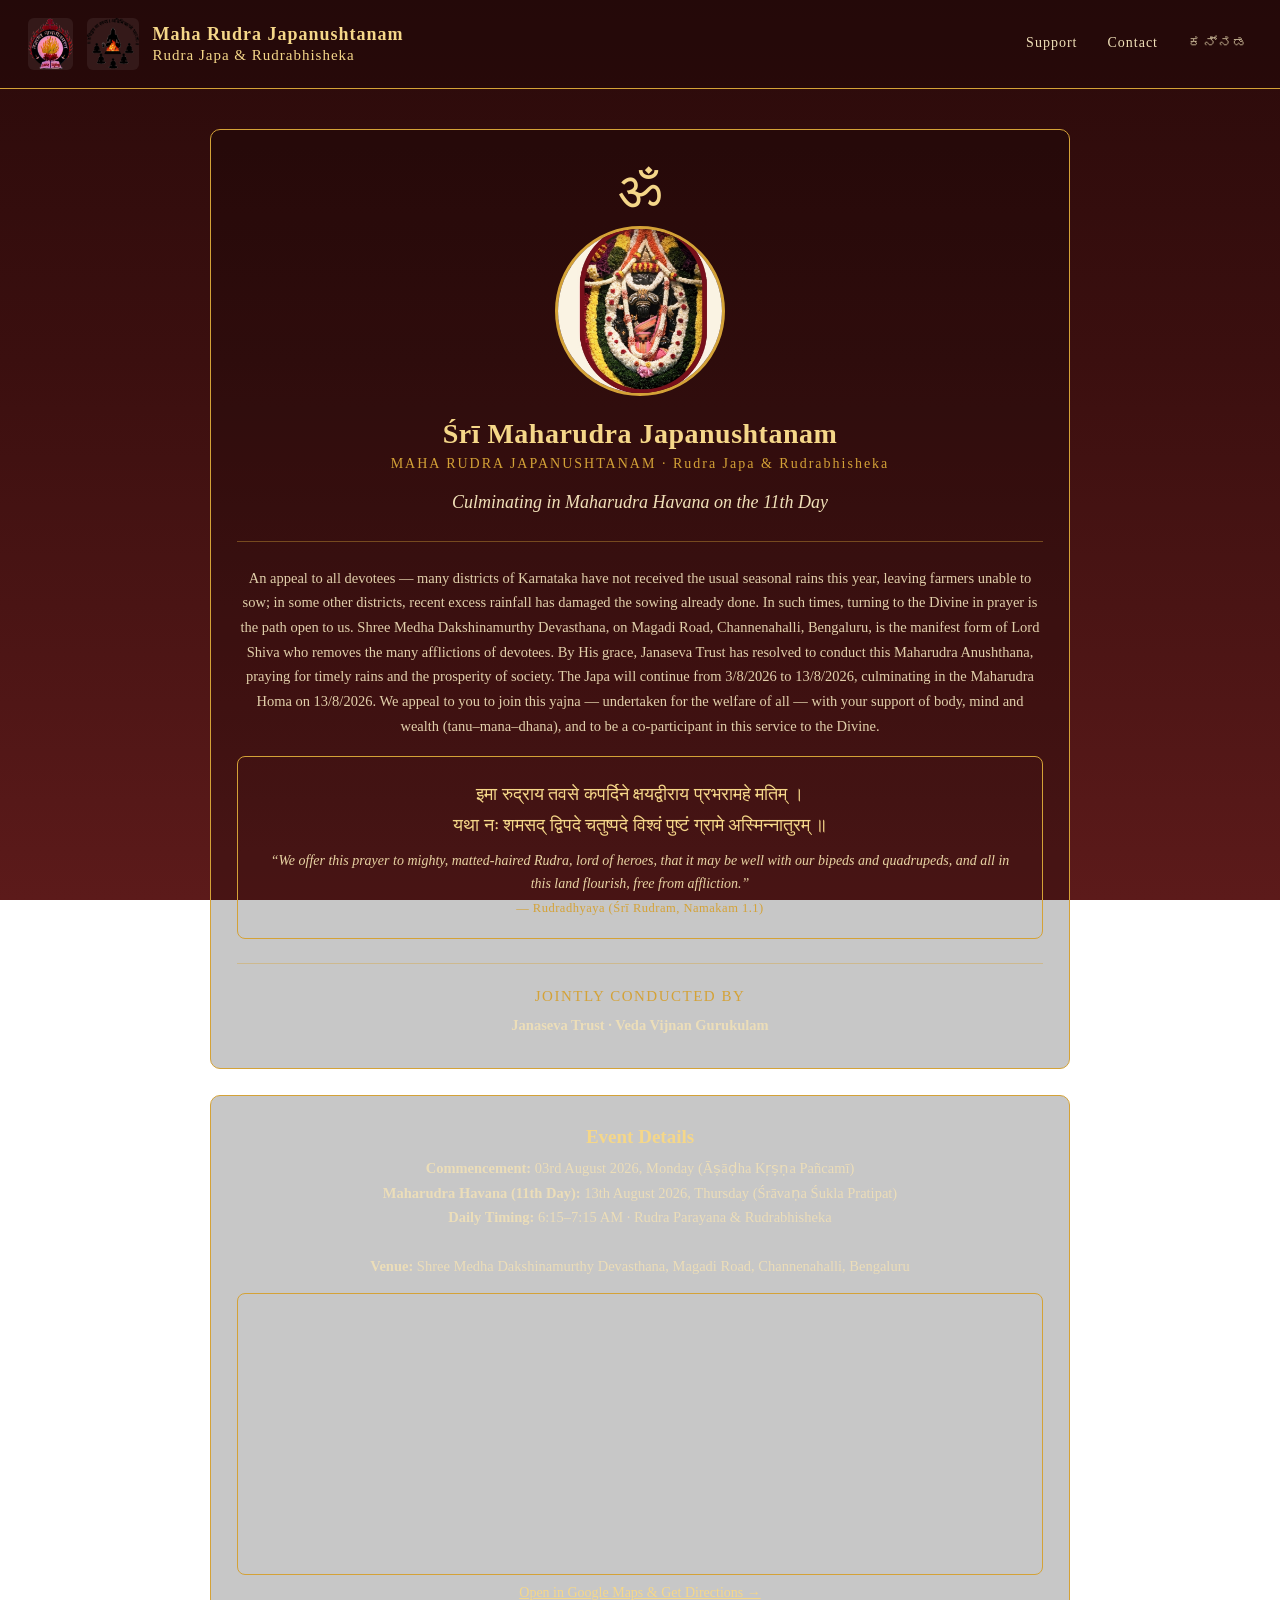
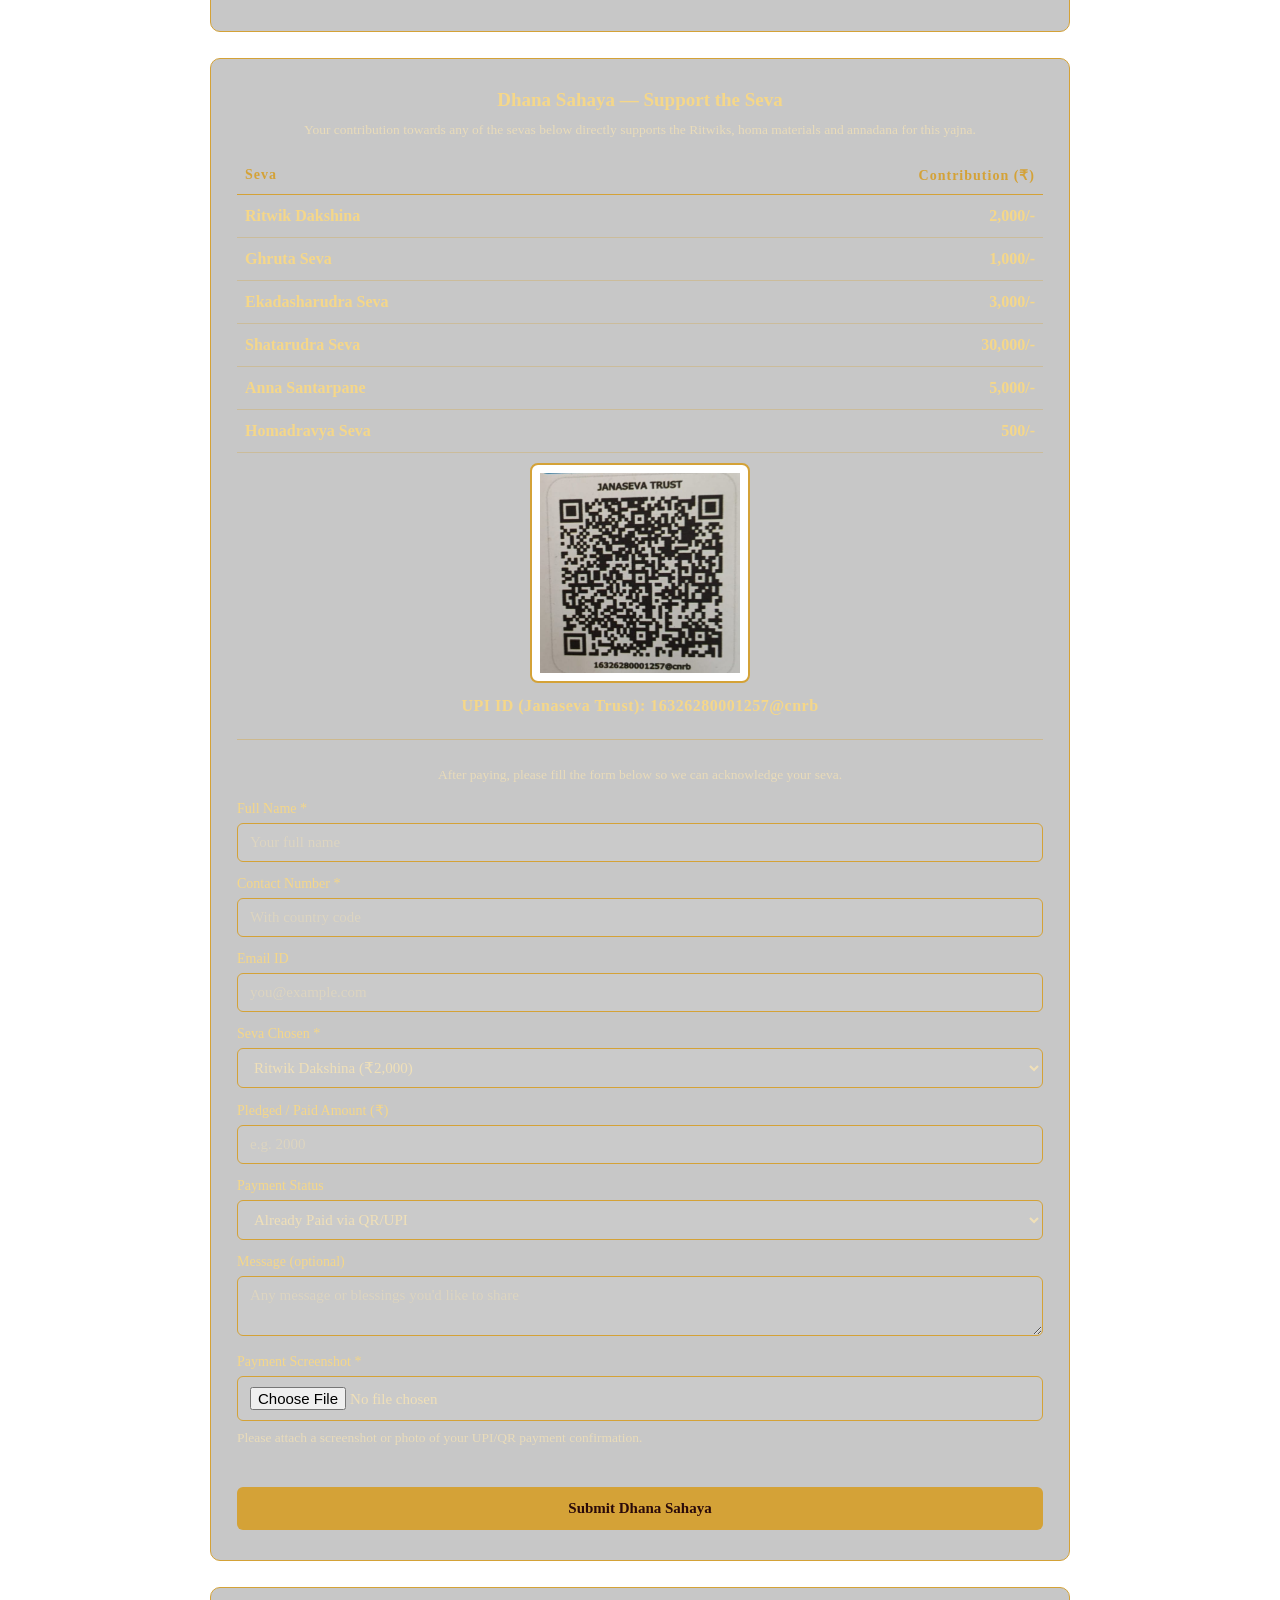
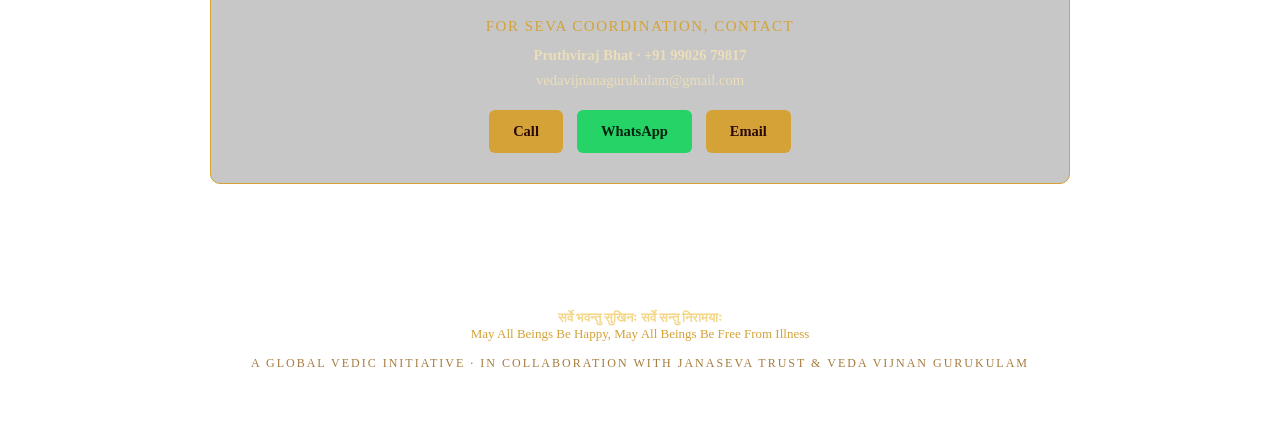
==== commit f4a665df: "Require payment screenshot upload on Dhana Sahaya form" ====
--- a/index.html
+++ b/index.html
@@ -91,7 +91,7 @@
     <hr class="div">
     <div class="section-note" style="text-align:center;">After paying, please fill the form below so we can acknowledge your seva.</div>
 
-    <form action="https://formsubmit.co/vedavijnanagurukulam@gmail.com" method="POST">
+    <form action="https://formsubmit.co/vedavijnanagurukulam@gmail.com" method="POST" enctype="multipart/form-data">
       <input type="hidden" name="_subject" value="Maharudra Japanushtanam - Dhana Sahaya Support">
       <input type="hidden" name="_template" value="table">
       <input type="hidden" name="_next" value="thank-you.html">
@@ -130,6 +130,10 @@
       <label>Message (optional)</label>
       <textarea name="Message" placeholder="Any message or blessings you'd like to share"></textarea>
 
+      <label>Payment Screenshot *</label>
+      <input type="file" name="attachment" accept="image/*,.pdf" required>
+      <div class="section-note" style="text-align:left; margin-top:6px;">Please attach a screenshot or photo of your UPI/QR payment confirmation.</div>
+
       <button type="submit">Submit Dhana Sahaya</button>
     </form>
   </div>
